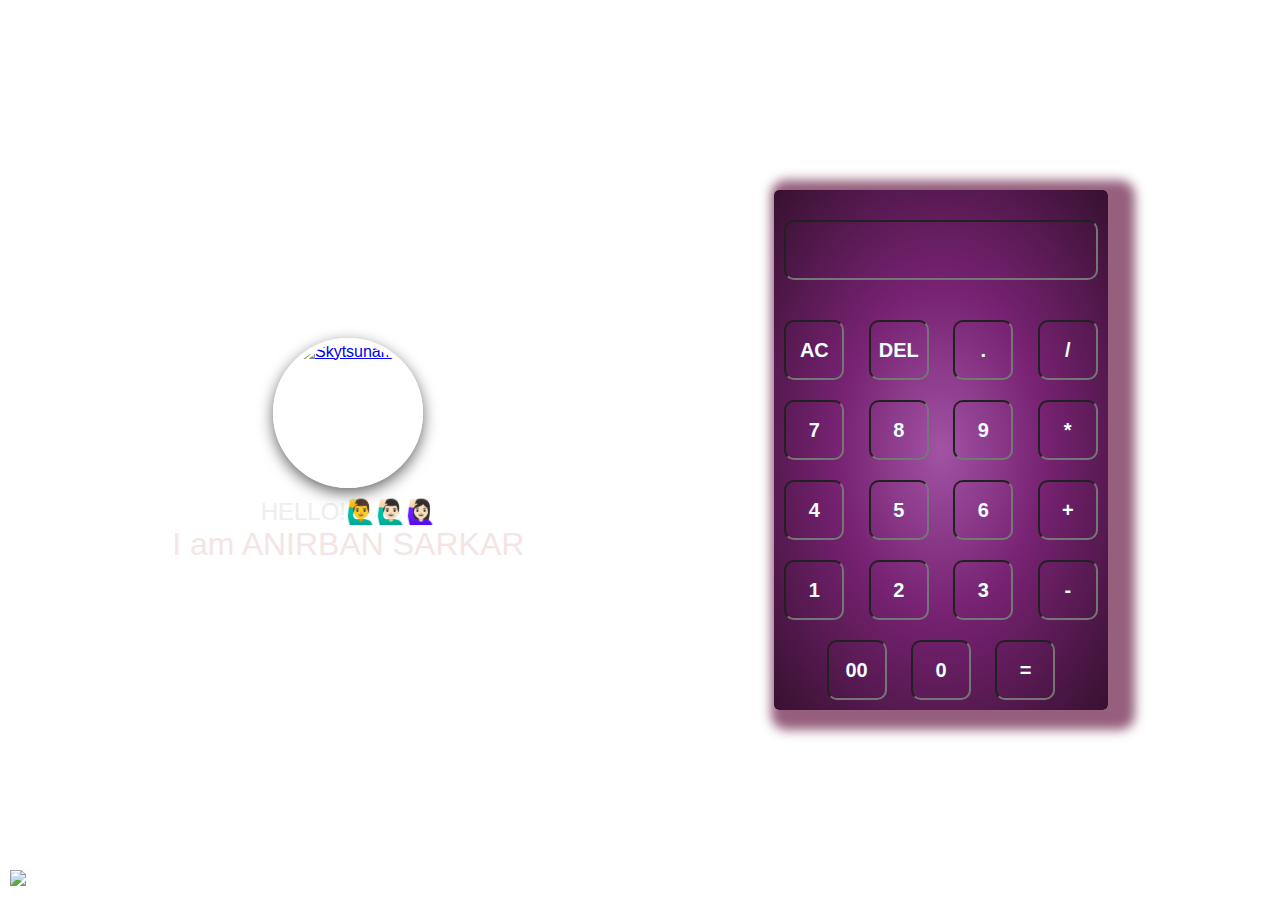
==== calculator/index.html @ d7bcdb38 "Add files via upload" ====
<!DOCTYPE html>
<html lang="en">
<head>
    <meta charset="UTF-8">
    <meta name="viewport" content="width=device-width, initial-scale=1.0">
    <title>Open Calculator</title>
    <!-- <script src="https://cdn.tailwindcss.com"></script> -->
    <link rel="stylesheet" href="style.css">
    
</head>
<body>

    
<!-- logo and stuff  -->
<div class="central">


 <a class="suppoprt-me" href="https://www.buymeacoffee.com/anantacoder" target="_blank"><img src="https://img.buymeacoffee.com/button-api/?text=Buy me a Coffee&nbsp&emoji=&slug=marioduarte&button_colour=FF5F5F&font_colour=ffffff&font_family=Cookie&outline_colour=000000&coffee_colour=FFDD00"></a> 


 <!-- calculator -->
    <div class="container">
        <div class="contain">
            <div class="avatar">
                <a href="https://www.buymeacoffee.com/anantacoder">
                    <img src="https://s3-us-west-2.amazonaws.com/s.cdpn.io/751678/skytsunami.png" alt="Skytsunami" />
                </a>
            </div>
            <div class="content">
                <h1>Hello!🙋‍♂️🙋🏻‍♂️🙋🏻‍♀️</h1>
                <!-- <p>Follow me on:</p> -->
                
                <p> I am  ANIRBAN SARKAR </p>
            </div>
        </div> 
        <div class="calculator">

            <form action="">

                <div class="display">
                    <input type="text" name="display">
                </div>
                <div>
                    <input type="text" value="AC" onclick="display.value = '' ">
                    <input type="text" value="DEL"onclick="display.value = display.value.toString().slice(0,-1) ">
                    <input type="text" value="." onclick="display.value += '.' ">
                    <input type="text" value="/" onclick="display.value += '/' ">
                </div>
                <div>
                    
                      <input type="text" value="7" onclick="display.value += '7' ">
                    
                    <input type="text" value="8" onclick="display.value += '8' ">
                    <input type="text" value="9" onclick="display.value += '9' " >
                    <input type="text" value="*" onclick="display.value += '*' ">
                </div>
                <div>
                    <input type="text" value="4" onclick="display.value += '4' ">
                    <input type="text" value="5" onclick="display.value += '5' ">
                    <input type="text" value="6" onclick="display.value += '6' ">
                    <input type="text" value="+" onclick="display.value += '+' ">
                </div>
                <div>
                    <input type="text" value="1" onclick="display.value += '1'" >
                    <input type="text" value="2" onclick="display.value += '2'" >
                    <input type="text" value="3" onclick="display.value += '3'" >
                    <input type="text" value="-" onclick="display.value += '-' ">
                </div>
                
                <div>
                    <input type="text" value="00" onclick="display.value += '00' ">
                    <input type="text" value="0" onclick="display.value += '0'" >

                    <input type="text" value="=" id="equal" onclick="display.value = eval(display.value) ">
                </div>
            </form>
        </div>
    </div>
    

</div>
    
</body>
</html>
---- calculator/style.css ----
* {
    margin: 0;
    padding: 0;
    box-sizing: border-box;
    font-family: 'Gill Sans', 'Gill Sans MT', Calibri, 'Trebuchet MS', sans-serif;
}

form .display {
    display: flex;
    justify-content: flex-end;
    margin: 20px 0;
}

form .display input {
    text-align: right;
    flex: 1;
    font-size: 45px;
    box-shadow: none;
}

.container  {
    
    text-align: center;
    -webkit-box-shadow: 15px 5px 15px 5px #8CFFA1;
    box-shadow: 15px 5px 15px 5px #8CFFA1;

    height: 100vh;
    width: 100%;
    align-items: center;
    display: flex;
    background: url(https://images.unsplash.com/photo-1696643830146-44a8755f1905?q=80&w=1932&auto=format&fit=crop&ixlib=rb-4.0.3&ixid=M3wxMjA3fDB8MHxwaG90by1wYWdlfHx8fGVufDB8fHx8fA%3D%3D);
    background-size: cover;
    justify-content: center;

}

.calculator {
    -webkit-box-shadow: 12px 5px 11px 15px rgba(114, 42, 81, 0.75);
    /* box-shadow: 12px 5px 11px 15px rgba(168,44,113,0.95); */


    background: #A253A4;
    background: -moz-radial-gradient(center, #A253A4 0%, #772272 44%, #371130 100%);
    background: -webkit-radial-gradient(center, #A253A4 0%, #772272 44%, #371130 100%);
    background: radial-gradient(ellipse at center, #A253A4 0%, #772272 44%, #371130 100%);
    border-radius: 5px;
}

.calculator form input {
    border: 15;
    outline: 0;
    
    text-align: center;
    width: 60px;
    height: 60px;
    border-radius: 10px;
    background: transparent;
    box-shadow: -8px -8px 15px rgba(88, 23, 58, 0.95), rgba(23, 32, 88, 0.95);
    color: azure;
    font-weight: bold;
    font-size: 20px;
    cursor: pointer;
    margin: 10px;
}




body {
    font-family: Arial, Helvetica, sans-serif;
}


/* logo and stuff*/
.suppoprt-me {
	display: inline-block;
	position: fixed;
	bottom: 10px;
	left: 10px;
	width: 20vw;
	max-width: 250px;
	min-width: 200px;
	z-index: 9;
	img {
		width: 100%;
		height: auto;
	}
}


h1 {
	font-size: 24px;
	margin: 10px 0 0 0;
	font-weight: lighter;
	text-transform: uppercase;
	color: #eeeeee;
}

p {
	
	font-weight: light;
	color: #f4e5e5;
    font-size: xx-large;
}

span a {
	font-size: 18px;
	color: #cccccc;
	text-decoration: none;
	margin: 0 10px;
	transition: all 0.4s ease-in-out;
	&:hover {
		color: #ffffff;
	}
}

@keyframes float {
	0% {
		box-shadow: 0 5px 15px 0px rgba(0,0,0,0.6);
		transform: translatey(0px);
	}
	50% {
		box-shadow: 0 25px 15px 0px rgba(0,0,0,0.2);
		transform: translatey(-20px);
	}
	100% {
		box-shadow: 0 5px 15px 0px rgba(0,0,0,0.6);
		transform: translatey(0px);
	}
}

.contain {
	/* width: 100%;
	height: 100%; */
	display: flex;
	flex-direction: column;
    padding-right: 250px;
	justify-content: center;
	align-items: center;
}

.avatar {
	width: 150px;
	height: 150px;
	box-sizing: border-box;
	border: 5px white solid;
	border-radius: 50%;
	overflow: hidden;
	box-shadow: 0 5px 15px 0px rgba(0,0,0,0.6);
	transform: translatey(0px);
	animation: float 6s ease-in-out infinite;
	img { width: 100%; height: auto; }
}
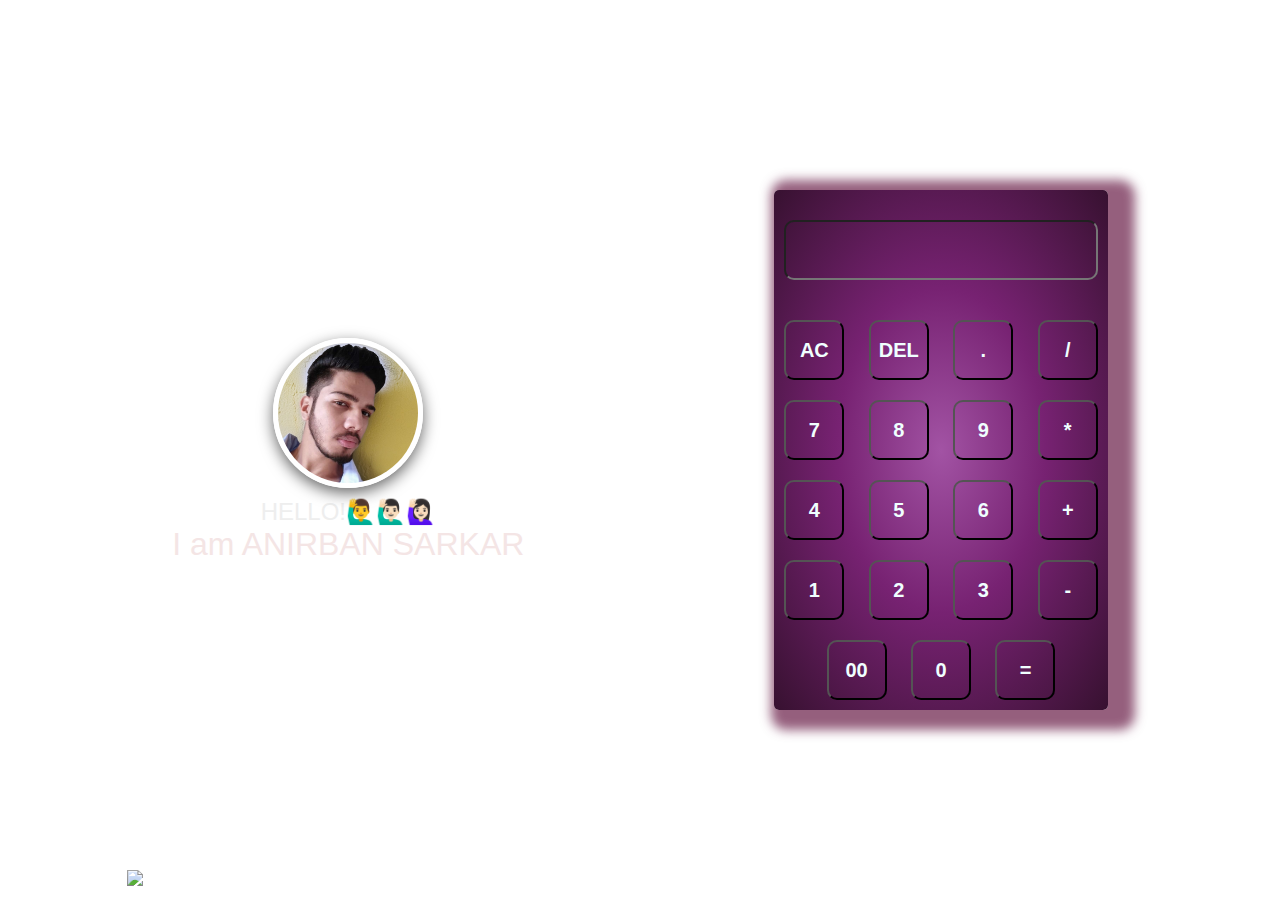
==== commit 573acf67: "wthout using js" ====
--- a/calculator/index.html
+++ b/calculator/index.html
@@ -15,7 +15,7 @@
 <div class="central">
 
 
- <a class="suppoprt-me" href="https://www.buymeacoffee.com/anantacoder" target="_blank"><img src="https://img.buymeacoffee.com/button-api/?text=Buy me a Coffee&nbsp&emoji=&slug=marioduarte&button_colour=FF5F5F&font_colour=ffffff&font_family=Cookie&outline_colour=000000&coffee_colour=FFDD00"></a> 
+ 
 
 
  <!-- calculator -->
@@ -23,7 +23,7 @@
         <div class="contain">
             <div class="avatar">
                 <a href="https://www.buymeacoffee.com/anantacoder">
-                    <img src="https://s3-us-west-2.amazonaws.com/s.cdpn.io/751678/skytsunami.png" alt="Skytsunami" />
+                    <img src="Screenshot 2023-07-15 180837.png" alt="Skytsunami" />
                 </a>
             </div>
             <div class="content">
@@ -31,8 +31,10 @@
                 <!-- <p>Follow me on:</p> -->
                 
                 <p> I am  ANIRBAN SARKAR </p>
+                <a class="suppoprt-me" href="https://www.buymeacoffee.com/anantacoder" target="_blank"><img src="https://img.buymeacoffee.com/button-api/?text=Buy me a Coffee&nbsp&emoji=&slug=marioduarte&button_colour=FF5F5F&font_colour=ffffff&font_family=Cookie&outline_colour=000000&coffee_colour=FFDD00"></a>
             </div>
         </div> 
+        
         <div class="calculator">
 
             <form action="">
@@ -41,42 +43,44 @@
                     <input type="text" name="display">
                 </div>
                 <div>
-                    <input type="text" value="AC" onclick="display.value = '' ">
-                    <input type="text" value="DEL"onclick="display.value = display.value.toString().slice(0,-1) ">
-                    <input type="text" value="." onclick="display.value += '.' ">
-                    <input type="text" value="/" onclick="display.value += '/' ">
+                    <input type="button" value="AC" onclick="display.value = '' ">
+                    <input type="button" value="DEL"onclick="display.value = display.value.toString().slice(0,-1) ">
+                    <input type="button" value="." onclick="display.value += '.' ">
+                    <input type="button" value="/" onclick="display.value += '/' ">
                 </div>
                 <div>
                     
-                      <input type="text" value="7" onclick="display.value += '7' ">
+                      <input type="button" value="7" onclick="display.value += '7' ">
                     
-                    <input type="text" value="8" onclick="display.value += '8' ">
-                    <input type="text" value="9" onclick="display.value += '9' " >
-                    <input type="text" value="*" onclick="display.value += '*' ">
+                    <input type="button" value="8" onclick="display.value += '8' ">
+                    <input type="button" value="9" onclick="display.value += '9' " >
+                    <input type="button" value="*" onclick="display.value += '*' ">
                 </div>
                 <div>
-                    <input type="text" value="4" onclick="display.value += '4' ">
-                    <input type="text" value="5" onclick="display.value += '5' ">
-                    <input type="text" value="6" onclick="display.value += '6' ">
-                    <input type="text" value="+" onclick="display.value += '+' ">
+                    <input type="button" value="4" onclick="display.value += '4' ">
+                    <input type="button" value="5" onclick="display.value += '5' ">
+                    <input type="button" value="6" onclick="display.value += '6' ">
+                    <input type="button" value="+" onclick="display.value += '+' ">
                 </div>
                 <div>
-                    <input type="text" value="1" onclick="display.value += '1'" >
-                    <input type="text" value="2" onclick="display.value += '2'" >
-                    <input type="text" value="3" onclick="display.value += '3'" >
-                    <input type="text" value="-" onclick="display.value += '-' ">
+                    <input type="button" value="1" onclick="display.value += '1'" >
+                    <input type="button" value="2" onclick="display.value += '2'" >
+                    <input type="button" value="3" onclick="display.value += '3'" >
+                    <input type="button" value="-" onclick="display.value += '-' ">
                 </div>
                 
                 <div>
-                    <input type="text" value="00" onclick="display.value += '00' ">
-                    <input type="text" value="0" onclick="display.value += '0'" >
+                    
+                    <input type="button" value="00" onclick="display.value += '00'" >
+                    <input type="button" value="0" onclick="display.value += '0'" >
 
-                    <input type="text" value="=" id="equal" onclick="display.value = eval(display.value) ">
+                    <input type="button" value="=" id="equal" onclick="display.value = eval(display.value) ">
                 </div>
             </form>
         </div>
+        
     </div>
-    
+     
 
 </div>
     
--- a/calculator/style.css
+++ b/calculator/style.css
@@ -11,7 +11,7 @@
     margin: 20px 0;
 }
 
-form .display input {
+form .display input , button{
     text-align: right;
     flex: 1;
     font-size: 45px;
@@ -46,7 +46,7 @@
     border-radius: 5px;
 }
 
-.calculator form input {
+.calculator form input , button {
     border: 15;
     outline: 0;
     
@@ -150,4 +150,41 @@
 	transform: translatey(0px);
 	animation: float 6s ease-in-out infinite;
 	img { width: 100%; height: auto; }
-}+}
+
+/* media querries */
+
+@media only screen and (max-width: 1000px) {
+	.container {
+	  display: grid;
+	  grid-template-columns: 1fr;
+	  position: relative; /* Single column layout for phones */
+	  background-position: center;
+	  background-size: cover;
+	  
+	}
+	.contain{
+		
+		margin-left: 50%;
+	}
+	.suppoprt-me {
+		display:grid;
+		position:relative;
+		bottom: 10px;
+		left: 10px;
+		width: 20vw;
+		margin: 25px;
+		max-width: 250px;
+		justify-content: center;
+
+		min-width: 200px;
+		z-index: 9;
+		img {
+			/* width: 230%; */
+			height: auto;
+			
+		}
+	}
+	
+	}
+  